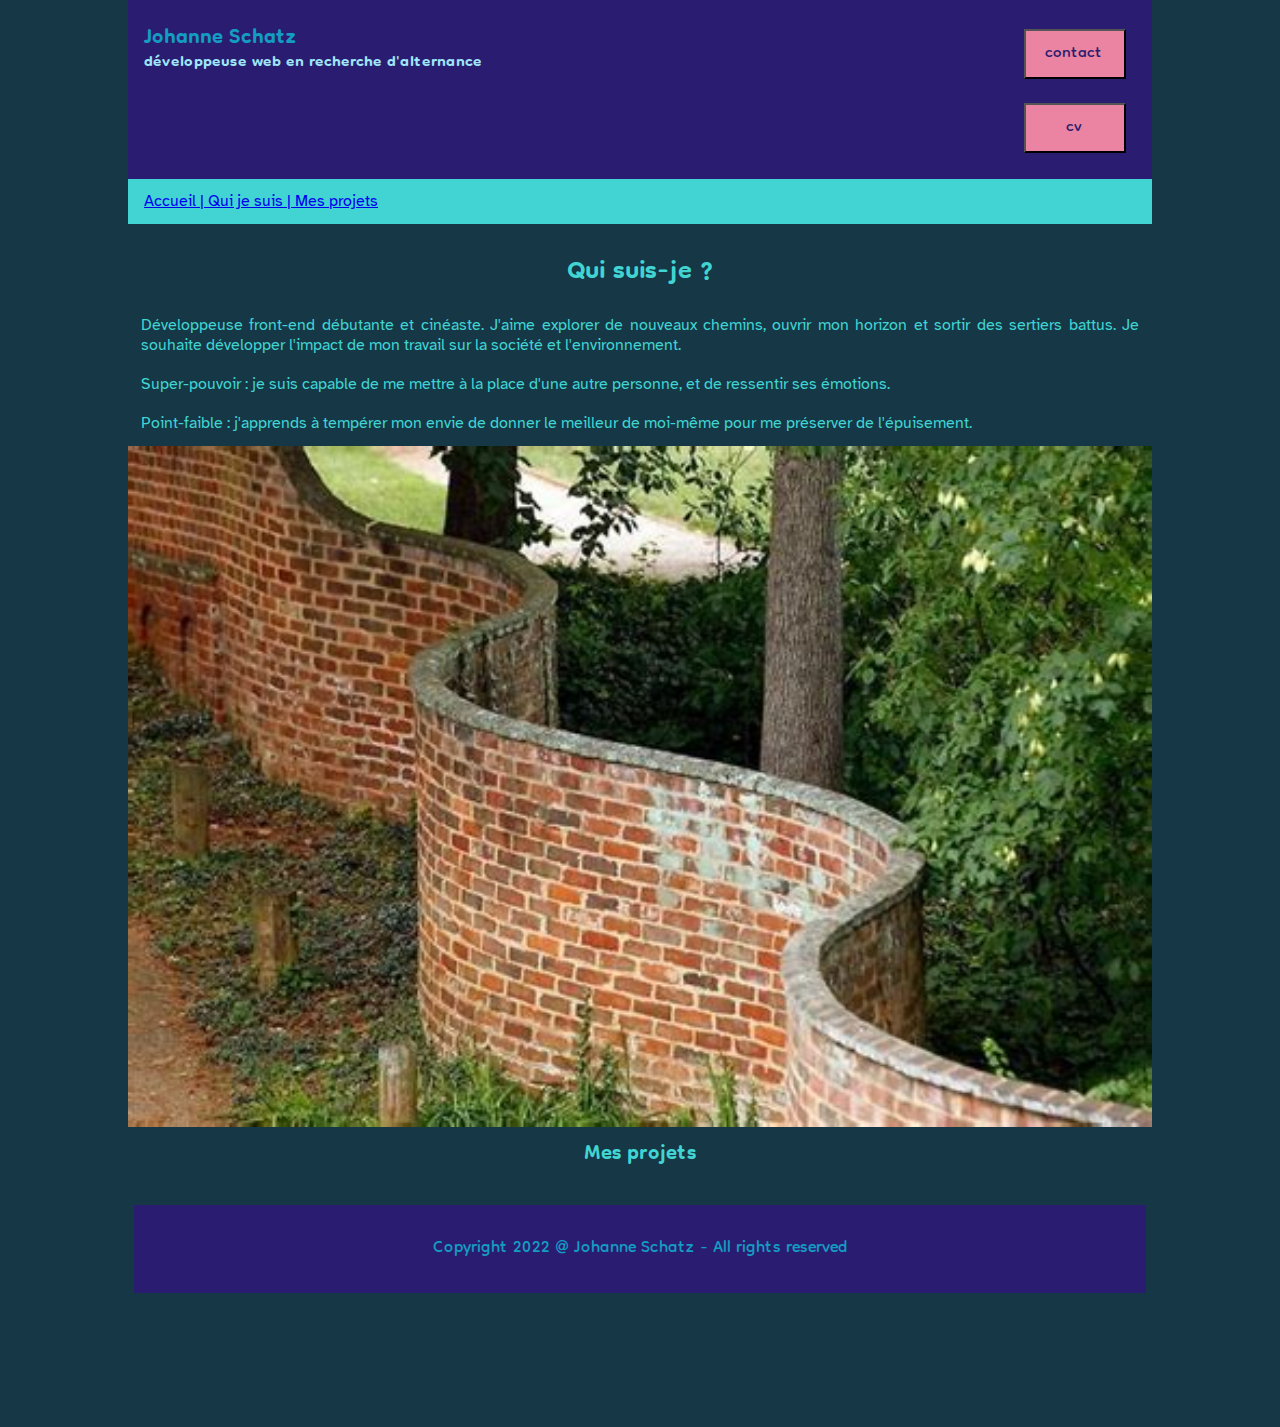
==== aPropos.html @ 156921b6 "First commit" ====
<!DOCTYPE html>
<html lang="fr">
    <head>
        <title>A propos de moi</title>
        <meta charset="UTF-8">
        <meta name="description" content="Mon site de présentation">
        <meta name="author" content="Johanne Schatz">
        <meta name="viewport" content="width=device-width, initial-scale=1.0"> 
        <link rel="stylesheet" href="./style.css">
        
        <!-- Googlefonts family Atkinson Hyperlegible -->
            <link rel="preconnect" href="https://fonts.googleapis.com">
            <link rel="preconnect" href="https://fonts.gstatic.com" crossorigin>
            <link href="https://fonts.googleapis.com/css2?family=Atkinson+Hyperlegible&display=swap" rel="stylesheet"> 

        <!--fin de Googlefonts Atkinson Hyperlegible -->  

        <!--Googlefonts family Dongle -->
            <link rel="preconnect" href="https://fonts.googleapis.com">
            <link rel="preconnect" href="https://fonts.gstatic.com" crossorigin>
            <link href="https://fonts.googleapis.com/css2?family=Dongle&display=swap" rel="stylesheet"> 
        <!--fin de Googlefonts family Dongle -->
    </head>

    <body>
        <header class="entete">
            <div id="boutons"><button class="contactButton" type="button"></button>
                <button class="cvButton" type="button"> </button>
            </div>
        </header>

        <main id="main">
            <nav id="mainNav"></nav>
            
            <h1>Qui suis-je ?</h1>

            <p>Développeuse front-end débutante et cinéaste. J'aime explorer de nouveaux chemins, ouvrir mon horizon et sortir des sertiers battus. Je souhaite développer l'impact de mon travail sur la société et l'environnement.
            </p>

            <p><span>Super-pouvoir</span> : je suis capable de me mettre à la place d'une autre personne, et de ressentir ses émotions. 
            </p>

            <p></span>Point-faible</span> : j'apprends à tempérer mon envie de donner le meilleur de moi-même pour me préserver de l'épuisement.
            </p>

            <img id="mur" src="./assets/mur-ondule.jpg" alt="mur ondulé">

            <h2> Mes projets</h2>

        </main>

        <footer class="piedPage"></footer>

        <script src="./script/main.js"></script>
    </body>
</html>
---- style.css ----
* {
    margin: 0;
    padding: 0;
    font-family: "Atkinson Hyperlegible", "sans-serif";
/* Atkinson Hyperlegible, named after the founder of the Braille Institute, has been developed specifically to increase legibility for readers with low vision, and to improve comprehension. */
    
}

body {
    background-color: #153746;
    color: #41d4d2;
    font-size: 1rem;
}

footer p, h1, h2, h3 {
    font-family: "Dongle", "sans-serif";
    font-size: 2em;
}


footer p, header h1 {
    color:#149dc2
}


header, footer p  {
    background-color: #2a1c70;
    padding: 1em;
}


/* élements de header */
.titres h1 {
    font-size: 2em;
    /* background: red; */
    max-height: 30px;
}

header{
    display: flex;
    flex-direction: row-reverse;
    justify-content: space-between;
}

header h2 {
    font-size: 1.5em;
    color:#9fe6fa;
    /* background-color: #fff;  */
}

@media screen and (max-width: 700px) {
    h1 {
        font-size: 2rem;
    }
}

@media screen and (min-width: 701px) {
    body {
        padding: 10vw;
        padding-top: 0vw;
    }

    button {
        margin: calc(10px+10vw);
    }
}

button {
    padding: 6px;
    margin: 10px;
    background-color: #ea84a2;
    max-width: 150px;
}

button a {
 color:#2a1c70;
 background-color: inherit;
 padding: inherit;
 margin: inherit;
 font-size: 1.5rem;
 font-family: "Dongle", "sans-serif";
 text-decoration: none;
}

button:hover a {
    color: #e6d8fa;
}

#boutons button:hover {
    border-bottom-color: #2a1c70;
}


#boutons {
    display: flex;
    flex-direction: column;

}




/* éléments de footer */
footer p {
    font-size: 2vw;
    text-align: center;
}

footer {
    margin-bottom: 0%;
    padding-bottom: 0%;
}

/* éléments de Main */
main h1 {
    color:#41d4d2;
    margin-top: 0.5em;
    font-size: 2.5rem;   
}

/* éléments de mainNav */



/* éléments spécifiques mesProjets.html */
.projetsWeb h2 {
    font-size: 2rem;
    color: #fc967a;

}





main {
    text-align: center;   
    padding: 5% 0;
    padding-top: 0%;
    padding-bottom: 2%;

}

#mainNav {
    background-color: #41d4d2;
    padding: 1vw;
    padding-left: 1em;
    text-align: left;
    color: #2a1c70;
}

/*.contenuPage {
    margin-left: 1vw;
    margin-right: 1vw;
    padding: 1vw;
    background-color: #17af6b;
}
*/
.projectsNav {
    background-color:#149dc2;
    padding: 1vw;
    display: flex;
    justify-content: center;
    width: max-content;

}

.projectsNav a {
text-decoration: none;
color: #2a1c70;
}

main h1{
    text-align: center;
  /*  background-color: white;*/
}

h3  {
    color: #f2cd5e;
    text-align: center;
    font-size: large;
    padding: 0%;
    padding-bottom: 1vw;
    margin: 2%;
    margin-top: 4%;
     /* background-color: #000;*/
}

img { 
    width: 100%;
    max-width: 100%;
    margin: 0%;
}

#imgAvecCredits {
padding: 6px;
display: flex;
align-items: flex-end;
flex-direction: column;

}

p {
    text-align: justify;
    font-size: medium;
    margin: 0.5vw;
    padding: 0.5vw;
    /* background-color: blueviolet;*/
}

#txtImgAccueil {
    padding-left: 2em;
    padding-right: 2em;
    display: flex;
}


ul {
    text-align: left;
    padding-left: 3em;
    font-size: small;
    
}

li {
    margin: 0.5vw;
}


#missions {
    display: flex;
    justify-content: space-between;
     /*background-color: red; */
}

.missionGIT {
    position: relative;
    text-align: center;
    /* background-color:#ee3; */
    padding: 0%;
    margin: 1em;
}

   /*.txtCentrer {
    position: absolute;
    top: 50%;
    left: 50%;
    transform: translate(-50%, -50%);
}
   */
  /*span {
 
 display: flex;
    justify-content: space-evenly;

}
*/
 /*span img {
    width: 5%;
    margin-left: 0.5em;
    max-width: 100%;
    max-height: 100%; 
}
*/
#mur {
    background-color: azure;
    justify-content: flex-start;
}

form {
    /* Uniquement centrer le formulaire sur la page */
    display: flex;
    flex-direction: column;
    justify-content: center;
    align-content:space-around ;
    margin: 0 auto;
    width: 65vw;
    height: fit-content;
    /* Encadré pour voir les limites du formulaire */
    padding: 1em;
    border: 1px solid #CCC;
    border-radius: 1em;
}
.bodyForm {
    padding: 1em;
    /*  background-color: #fff;*/

 }

.footerForm {
    display: flex;
    justify-content: center;
} 

label {
    /* Pour être sûrs que toutes les étiquettes ont même taille et sont correctement alignées */
    display: inline-block;
    width: 90px;
    font-size: 1rem;
    text-align: center;
    padding: 0.5rem;
 }



input, textarea {
    background-color:#e6d8fa;
    /* Pour s'assurer que tous les champs texte ont la même police.
       Par défaut, les textarea ont une police monospace */
    font: 1em sans-serif;

    /* Pour que tous les champs texte aient la même dimension */
    width: 45vw;
    min-height: 30px;
    box-sizing: border-box;

    /* Pour harmoniser le look & feel des bordures des champs texte */
    border: 1px solid #999;
    margin-bottom: 1vh;
}

input:focus, textarea:focus {
  /* Pour souligner légèrement les éléments actifs */
  border-color: #000;
}

textarea {
    /* Pour aligner les champs texte multi‑ligne avec leur étiquette */
    vertical-align: top;
  
    /* Pour donner assez de place pour écrire du texte */
    height: 5em;
}
   
button {
    /* Cette marge supplémentaire représente grosso modo le même espace que celui
       entre les étiquettes et les champs texte */
     margin-left: .5em;
     margin-top: 1em;
}

.formButton button:hover {
    color: #999;
    border-bottom-color: #000;
}

.formButton button {
    color:#153746;
    background-color: #41d4d2;
}

@media screen and (min-width: 650px) {
    label {
        /* Pour être sûrs que toutes les étiquettes ont même taille et sont correctement alignées */
        display: flex;
        width: 60vw;
        justify-content:center;
        padding: 0.5rem;
        padding-left: 0rem;
         /* background-color: #000;*/
     }
} 

#pageContact h1 {
    color: #e6d8fa;
    padding: 1rem;
    font-size: 4em;

}

#pageContact {
    margin-bottom: 0px;
    padding-bottom: 0px;
}

/*


header h1, footer h1 {
    
}

main {
    text-align: center;   
    padding: 5% 0;
    padding-bottom: 0%;  
}

 #blueJ {
    color: rgb(226, 43, 43);
}

#jNight {
    color: rgb(255, 208, 0);
}

section {
    background-color: rgb(11, 11, 110);
    margin-right: 20%;
    margin-left: 20%;
    margin-bottom: 7%;
    margin-top: 7%;
    padding: 1em;
}


main h1 {
    color: black;    
}

main h1, main h2, main h3 {
    text-transform: uppercase;
    margin-bottom: 1em;
}


main h3 {
    font-size:  calc(medium + 8vw);
}

.txtImageAlbum img {
    width: 40%;
   max-width: 100%;
   max-height: 100%;
   min-width: 150px;          
}



span img {
    width: 18%;
    margin-left: 0.5em;
    max-width: 100%;
    max-height: 100%; 
}

.txtImageAlbum {
    display: inline-flex;
    align-items: flex-start;
    margin-bottom: 1em;    
}

.texteAlbum {
    width: 75%;
    text-align: left;
    margin-right: 0.25em;  
}

@media screen AND (max-width: 600px) {
    .txtImageAlbum {
        display: flexbox;
        flex-direction: column-reverse;
        align-items: center;
    } 
    .texteAlbum {
        width: 100%;
        text-align: center;
        margin-top: 1em;
        margin-right: 0em;
    }
    .texteAlbum p {
        text-align: left;
    }
    section {
        margin-right: 10%;
        margin-left: 10%;
        margin-bottom: 5%;
        margin-top: 5%;
    }
}

.texteAlbum p {
    color: white;
}


*/
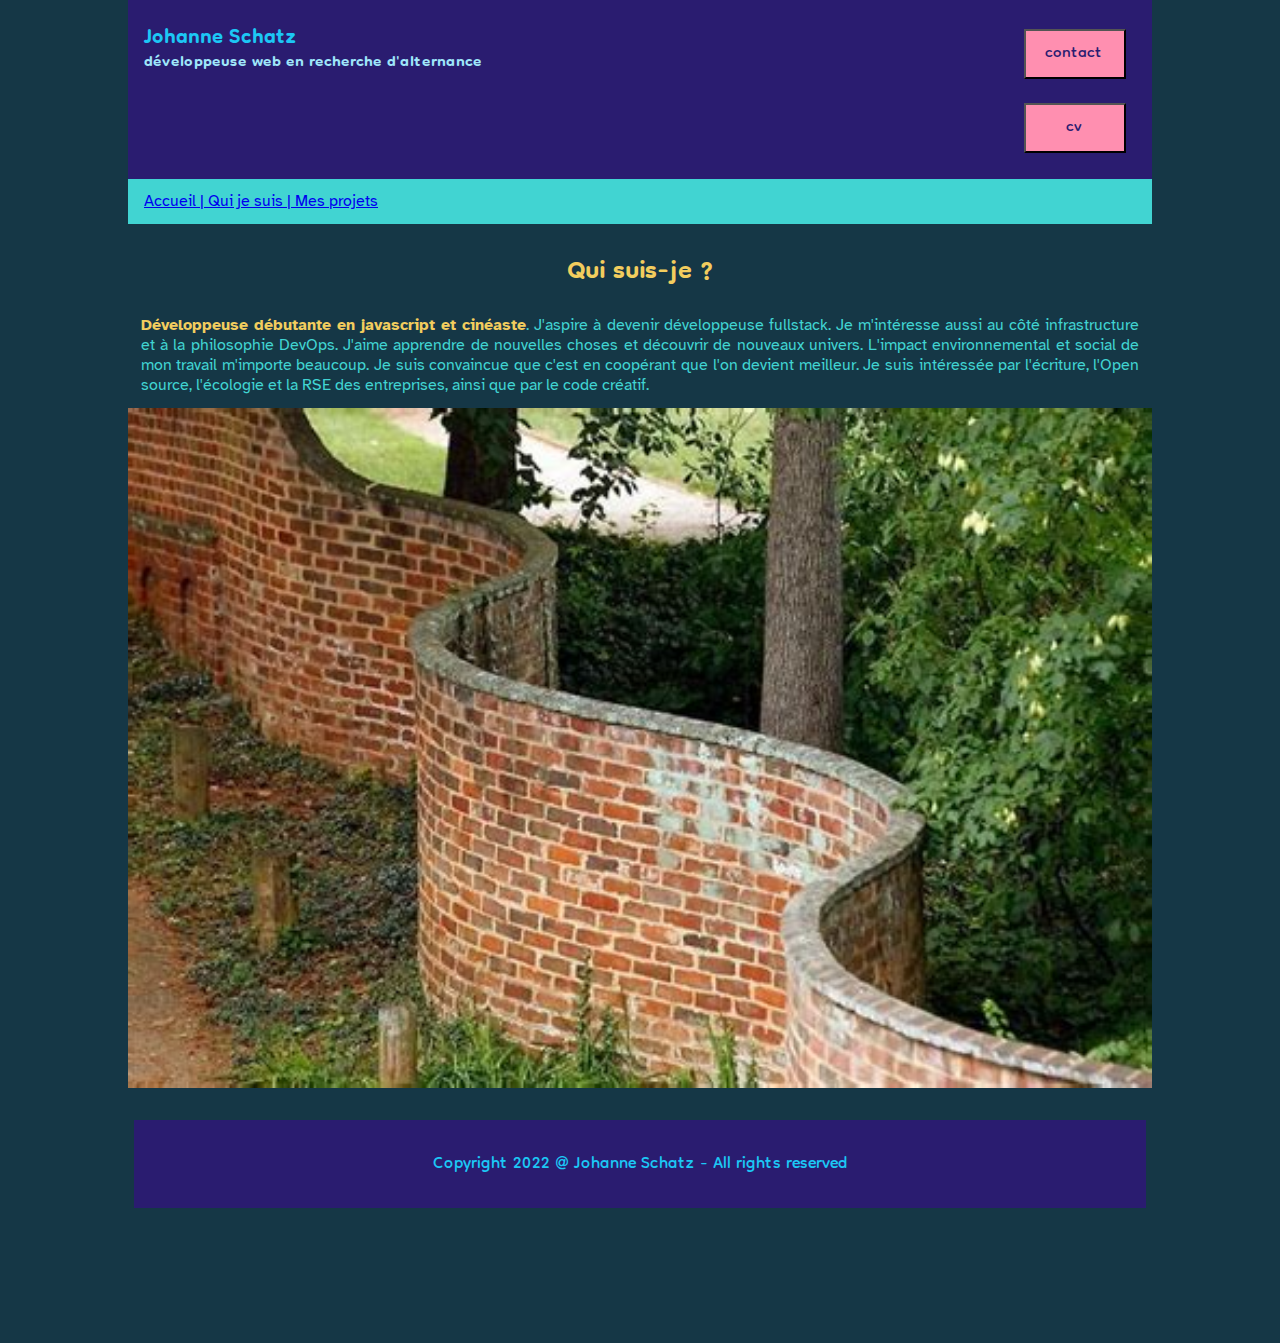
==== commit 5f208856: "Update aPropos.html" ====
--- a/aPropos.html
+++ b/aPropos.html
@@ -29,23 +29,15 @@
             </div>
         </header>
 
-        <main id="main">
+        <main id="mainAPropos">
             <nav id="mainNav"></nav>
             
             <h1>Qui suis-je ?</h1>
 
-            <p>Développeuse front-end débutante et cinéaste. J'aime explorer de nouveaux chemins, ouvrir mon horizon et sortir des sertiers battus. Je souhaite développer l'impact de mon travail sur la société et l'environnement.
-            </p>
-
-            <p><span>Super-pouvoir</span> : je suis capable de me mettre à la place d'une autre personne, et de ressentir ses émotions. 
-            </p>
-
-            <p></span>Point-faible</span> : j'apprends à tempérer mon envie de donner le meilleur de moi-même pour me préserver de l'épuisement.
-            </p>
+            <p><span>Développeuse débutante en javascript et cinéaste</span>. J'aspire à devenir développeuse fullstack. Je m'intéresse aussi au côté infrastructure et à la philosophie DevOps. J'aime apprendre de nouvelles choses et découvrir de nouveaux univers. L'impact environnemental et social de mon travail m'importe beaucoup. Je suis convaincue que c'est en coopérant que l'on devient meilleur.
+           Je suis intéressée par l'écriture, l'Open source, l'écologie et la RSE des entreprises, ainsi que par le code créatif. </p>
 
             <img id="mur" src="./assets/mur-ondule.jpg" alt="mur ondulé">
-
-            <h2> Mes projets</h2>
 
         </main>
 
@@ -53,4 +45,4 @@
 
         <script src="./script/main.js"></script>
     </body>
-</html>+</html>
--- a/style.css
+++ b/style.css
@@ -3,11 +3,10 @@
     margin: 0;
     padding: 0;
     font-family: "Atkinson Hyperlegible", "sans-serif";
-/* Atkinson Hyperlegible, named after the founder of the Braille Institute, has been developed specifically to increase legibility for readers with low vision, and to improve comprehension. */
-    
-}
-
-body {
+/* Atkinson Hyperlegible, named after the founder of the Braille Institute, has been developed specifically to increase legibility for readers with low vision, and to improve comprehension. */    
+}
+
+body { 
     background-color: #153746;
     color: #41d4d2;
     font-size: 1rem;
@@ -18,14 +17,12 @@
     font-size: 2em;
 }
 
-
 footer p, header h1 {
-    color:#149dc2
-}
-
+    color:#1CC7F5
+}
 
 header, footer p  {
-    background-color: #2a1c70;
+    background-color: #2A1C70;
     padding: 1em;
 }
 
@@ -49,27 +46,10 @@
     /* background-color: #fff;  */
 }
 
-@media screen and (max-width: 700px) {
-    h1 {
-        font-size: 2rem;
-    }
-}
-
-@media screen and (min-width: 701px) {
-    body {
-        padding: 10vw;
-        padding-top: 0vw;
-    }
-
-    button {
-        margin: calc(10px+10vw);
-    }
-}
-
 button {
     padding: 6px;
     margin: 10px;
-    background-color: #ea84a2;
+    background-color: #FF8FB0;
     max-width: 150px;
 }
 
@@ -91,15 +71,10 @@
     border-bottom-color: #2a1c70;
 }
 
-
 #boutons {
     display: flex;
     flex-direction: column;
-
-}
-
-
-
+}
 
 /* éléments de footer */
 footer p {
@@ -112,36 +87,62 @@
     padding-bottom: 0%;
 }
 
+
+/* mise en page responsive */
+@media screen and (max-width: 700px) {
+    h1 {
+        font-size: 2rem;
+    }
+}
+
+@media screen and (min-width: 701px) {
+    body {
+        padding: 10vw;
+        padding-top: 0vw;
+    }
+
+    button {
+        margin: calc(10px+10vw);
+    }
+}
+
+
 /* éléments de Main */
-main h1 {
-    color:#41d4d2;
-    margin-top: 0.5em;
-    font-size: 2.5rem;   
-}
-
-/* éléments de mainNav */
-
-
-
-/* éléments spécifiques mesProjets.html */
-.projetsWeb h2 {
-    font-size: 2rem;
-    color: #fc967a;
-
-}
-
-
-
-
-
 main {
     text-align: center;   
     padding: 5% 0;
     padding-top: 0%;
     padding-bottom: 2%;
-
-}
-
+}
+
+
+main h1 {
+    color:#4BF0EE;
+    margin-top: 0.5em;
+    font-size: 2.5rem;   
+    text-align: center;
+}
+
+p {
+    text-align: justify;
+    font-size: medium;
+    margin: 0.5vw;
+    padding: 0.5vw;
+    /* background-color: blueviolet;*/
+}
+
+p span {
+    font-weight: bold;
+    color: #f2cd5e;
+}
+
+img { 
+    width: 100%;
+    max-width: 100%;
+    margin: 0%;
+}
+
+/* éléments de mainNav */
 #mainNav {
     background-color: #41d4d2;
     padding: 1vw;
@@ -150,63 +151,12 @@
     color: #2a1c70;
 }
 
-/*.contenuPage {
-    margin-left: 1vw;
-    margin-right: 1vw;
-    padding: 1vw;
-    background-color: #17af6b;
-}
-*/
-.projectsNav {
-    background-color:#149dc2;
-    padding: 1vw;
-    display: flex;
-    justify-content: center;
-    width: max-content;
-
-}
-
-.projectsNav a {
-text-decoration: none;
-color: #2a1c70;
-}
-
-main h1{
-    text-align: center;
-  /*  background-color: white;*/
-}
-
-h3  {
-    color: #f2cd5e;
-    text-align: center;
-    font-size: large;
-    padding: 0%;
-    padding-bottom: 1vw;
-    margin: 2%;
-    margin-top: 4%;
-     /* background-color: #000;*/
-}
-
-img { 
-    width: 100%;
-    max-width: 100%;
-    margin: 0%;
-}
-
+/* éléments spécifiques index.html */
 #imgAvecCredits {
 padding: 6px;
 display: flex;
 align-items: flex-end;
 flex-direction: column;
-
-}
-
-p {
-    text-align: justify;
-    font-size: medium;
-    margin: 0.5vw;
-    padding: 0.5vw;
-    /* background-color: blueviolet;*/
 }
 
 #txtImgAccueil {
@@ -215,18 +165,24 @@
     display: flex;
 }
 
-
-ul {
-    text-align: left;
-    padding-left: 3em;
-    font-size: small;
-    
-}
-
-li {
-    margin: 0.5vw;
-}
-
+/* éléments spécifiques mesProjets.html */
+.projectsNav {
+    background-color:#1CC7F5;
+    padding: 1vw;
+    display: flex;
+    justify-content: center;
+    width: max-content;
+}
+
+.projectsNav a {
+text-decoration: none;
+color: #2a1c70;
+}
+
+.projetsWeb h2 {
+    color: #f2cd5e;
+    margin-top: 1em;
+}
 
 #missions {
     display: flex;
@@ -242,30 +198,25 @@
     margin: 1em;
 }
 
-   /*.txtCentrer {
-    position: absolute;
-    top: 50%;
-    left: 50%;
-    transform: translate(-50%, -50%);
-}
-   */
-  /*span {
- 
- display: flex;
-    justify-content: space-evenly;
-
-}
-*/
- /*span img {
-    width: 5%;
-    margin-left: 0.5em;
-    max-width: 100%;
-    max-height: 100%; 
-}
-*/
+ /* page aPropros.html */
 #mur {
-    background-color: azure;
     justify-content: flex-start;
+}
+
+#mainAPropos h1 {
+    color: #f2cd5e;
+}
+
+ /* page contact.html */
+#pageContact h1 {
+    color: #e6d8fa;
+    padding: 1rem;
+    font-size: 4em;
+}
+
+#pageContact {
+    margin-bottom: 0px;
+    padding-bottom: 0px;
 }
 
 form {
@@ -282,10 +233,9 @@
     border: 1px solid #CCC;
     border-radius: 1em;
 }
+
 .bodyForm {
     padding: 1em;
-    /*  background-color: #fff;*/
-
  }
 
 .footerForm {
@@ -302,8 +252,6 @@
     padding: 0.5rem;
  }
 
-
-
 input, textarea {
     background-color:#e6d8fa;
     /* Pour s'assurer que tous les champs texte ont la même police.
@@ -358,121 +306,7 @@
         justify-content:center;
         padding: 0.5rem;
         padding-left: 0rem;
-         /* background-color: #000;*/
      }
 } 
 
-#pageContact h1 {
-    color: #e6d8fa;
-    padding: 1rem;
-    font-size: 4em;
-
-}
-
-#pageContact {
-    margin-bottom: 0px;
-    padding-bottom: 0px;
-}
-
-/*
-
-
-header h1, footer h1 {
-    
-}
-
-main {
-    text-align: center;   
-    padding: 5% 0;
-    padding-bottom: 0%;  
-}
-
- #blueJ {
-    color: rgb(226, 43, 43);
-}
-
-#jNight {
-    color: rgb(255, 208, 0);
-}
-
-section {
-    background-color: rgb(11, 11, 110);
-    margin-right: 20%;
-    margin-left: 20%;
-    margin-bottom: 7%;
-    margin-top: 7%;
-    padding: 1em;
-}
-
-
-main h1 {
-    color: black;    
-}
-
-main h1, main h2, main h3 {
-    text-transform: uppercase;
-    margin-bottom: 1em;
-}
-
-
-main h3 {
-    font-size:  calc(medium + 8vw);
-}
-
-.txtImageAlbum img {
-    width: 40%;
-   max-width: 100%;
-   max-height: 100%;
-   min-width: 150px;          
-}
-
-
-
-span img {
-    width: 18%;
-    margin-left: 0.5em;
-    max-width: 100%;
-    max-height: 100%; 
-}
-
-.txtImageAlbum {
-    display: inline-flex;
-    align-items: flex-start;
-    margin-bottom: 1em;    
-}
-
-.texteAlbum {
-    width: 75%;
-    text-align: left;
-    margin-right: 0.25em;  
-}
-
-@media screen AND (max-width: 600px) {
-    .txtImageAlbum {
-        display: flexbox;
-        flex-direction: column-reverse;
-        align-items: center;
-    } 
-    .texteAlbum {
-        width: 100%;
-        text-align: center;
-        margin-top: 1em;
-        margin-right: 0em;
-    }
-    .texteAlbum p {
-        text-align: left;
-    }
-    section {
-        margin-right: 10%;
-        margin-left: 10%;
-        margin-bottom: 5%;
-        margin-top: 5%;
-    }
-}
-
-.texteAlbum p {
-    color: white;
-}
-
-
-*/
+
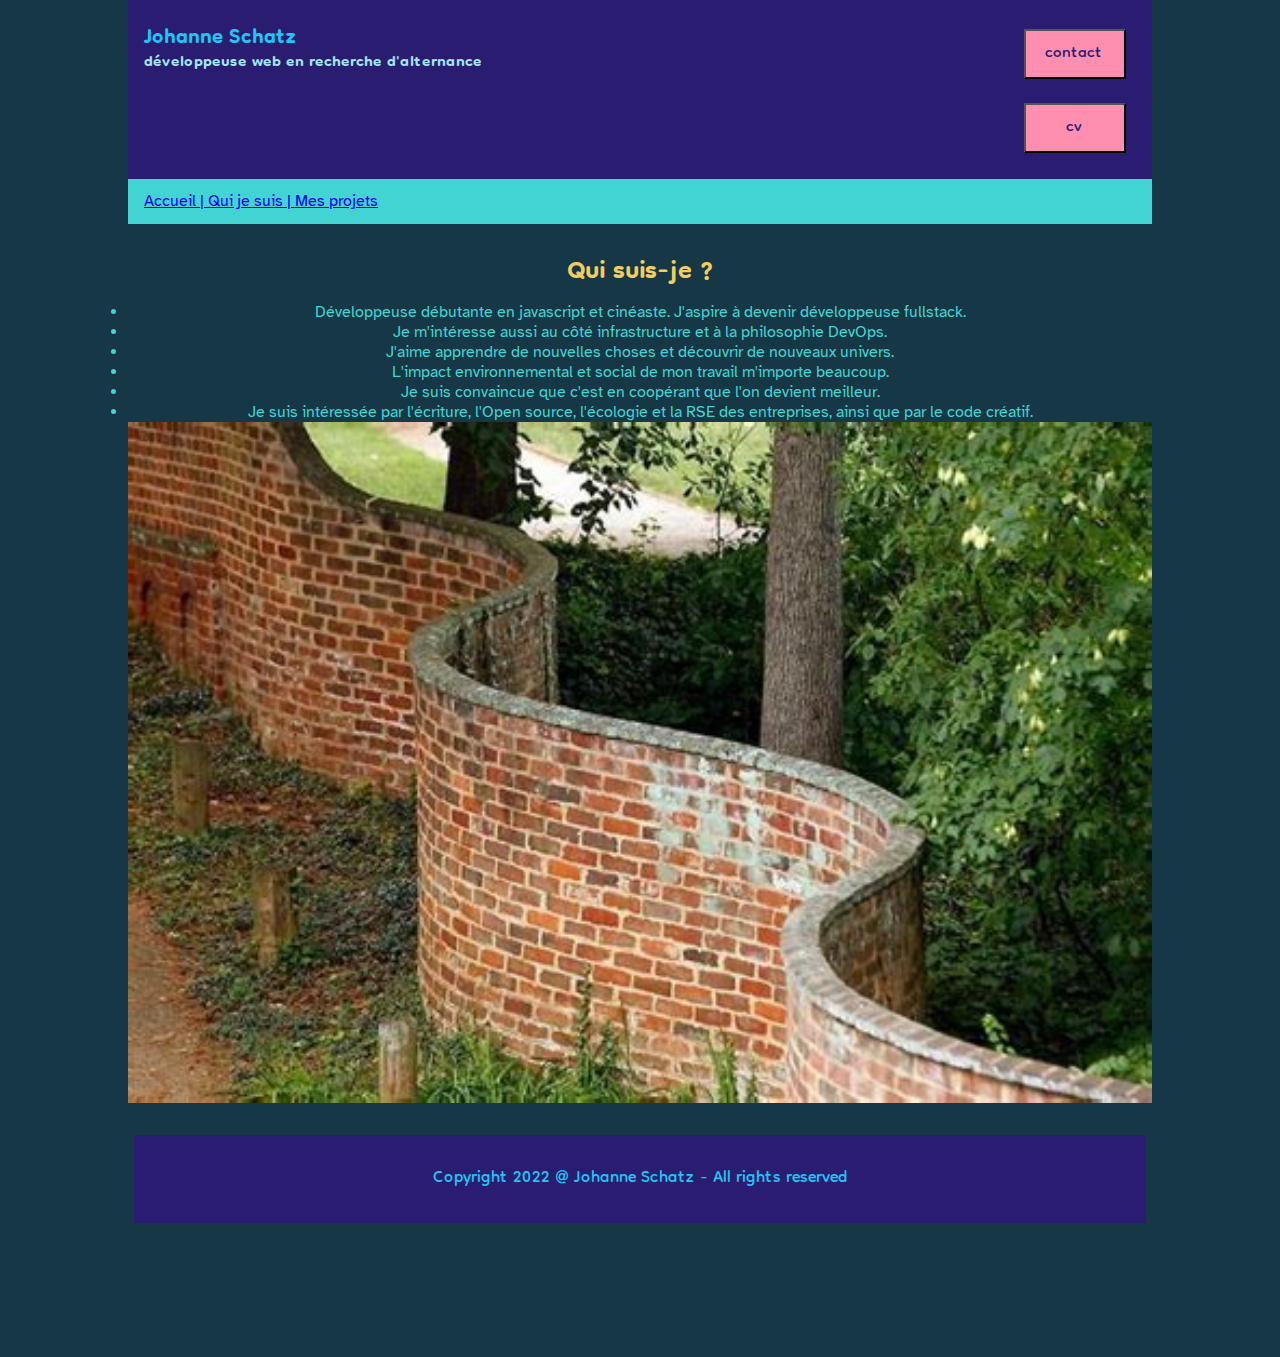
==== commit 0f126599: "update <main> in aPropos.html" ====
--- a/aPropos.html
+++ b/aPropos.html
@@ -34,8 +34,14 @@
             
             <h1>Qui suis-je ?</h1>
 
-            <p><span>Développeuse débutante en javascript et cinéaste</span>. J'aspire à devenir développeuse fullstack. Je m'intéresse aussi au côté infrastructure et à la philosophie DevOps. J'aime apprendre de nouvelles choses et découvrir de nouveaux univers. L'impact environnemental et social de mon travail m'importe beaucoup. Je suis convaincue que c'est en coopérant que l'on devient meilleur.
-           Je suis intéressée par l'écriture, l'Open source, l'écologie et la RSE des entreprises, ainsi que par le code créatif. </p>
+            <ul>
+            <li><span>Développeuse débutante en javascript et cinéaste. J'aspire à devenir développeuse fullstack.</span></li>
+            <li>Je m'intéresse aussi au côté infrastructure et à la philosophie DevOps.</li>
+            <li>J'aime apprendre de nouvelles choses et découvrir de nouveaux univers.</li>
+            <li>L'impact environnemental et social de mon travail m'importe beaucoup.</li>
+            <li>Je suis convaincue que c'est en coopérant que l'on devient meilleur.</li>
+            <li>Je suis intéressée par l'écriture, l'Open source, l'écologie et la RSE des entreprises, ainsi que par le code créatif.</li>
+            </ul>
 
             <img id="mur" src="./assets/mur-ondule.jpg" alt="mur ondulé">
 
